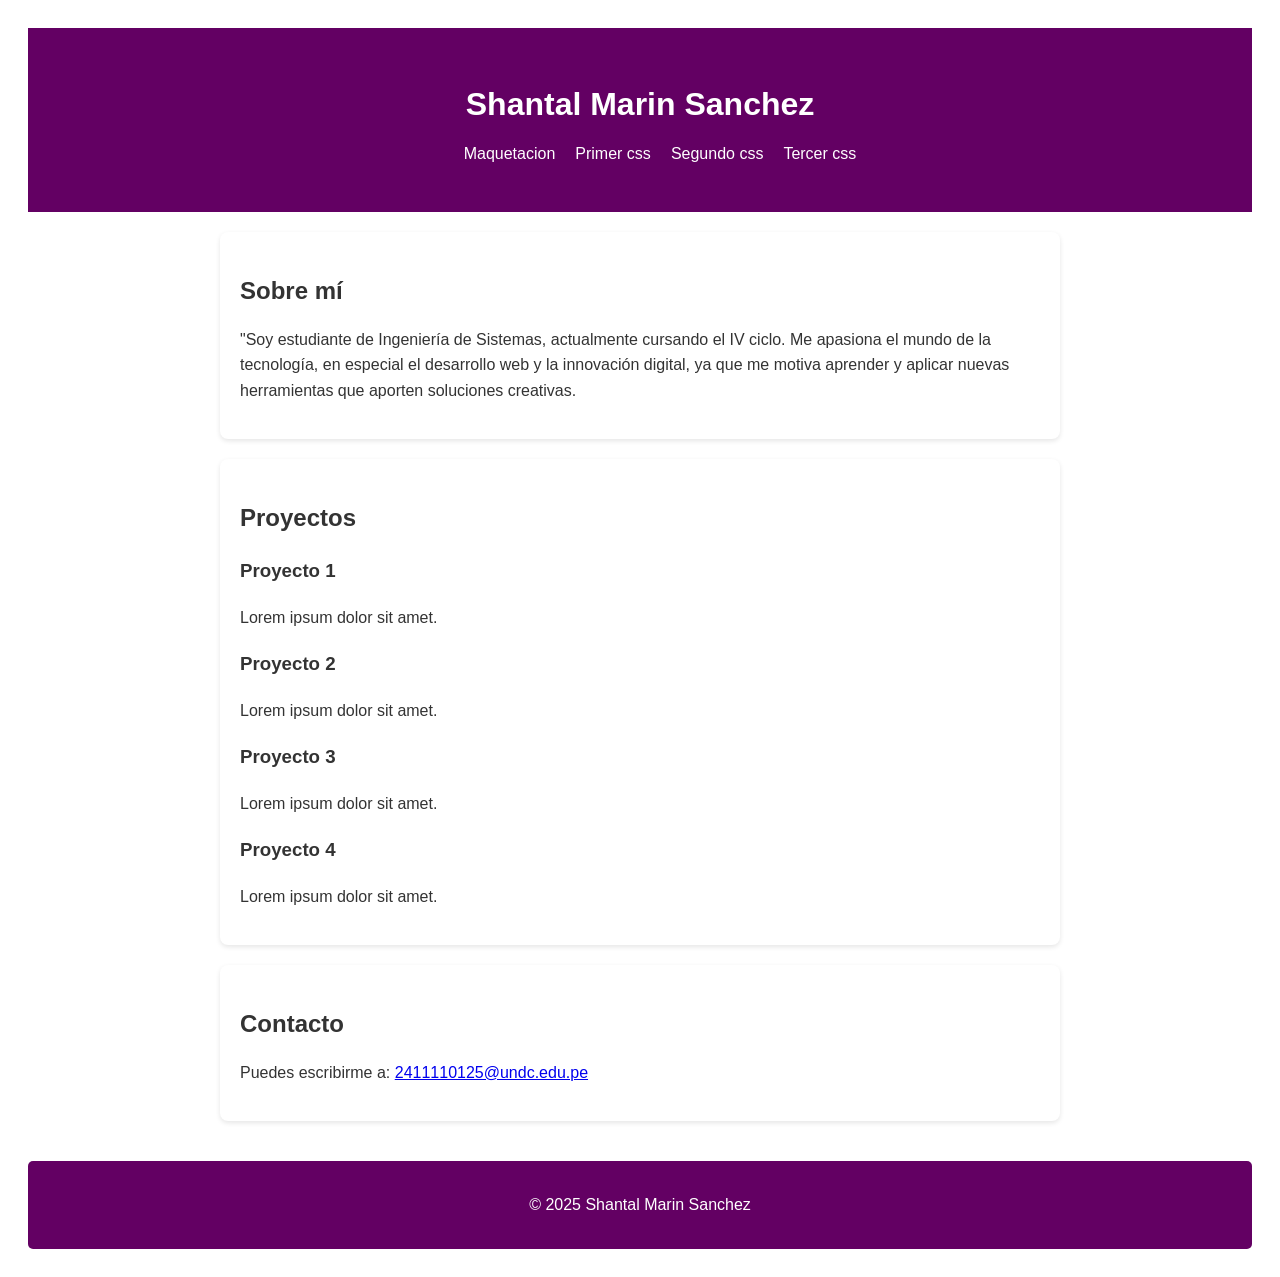
==== pag1.html @ 515fdd70 "Cambios locales antes de sincronizar con remoto" ====
<!DOCTYPE html>
<html lang="en">
<head>
    <meta charset="UTF-8">
    <meta name="viewport" content="width=device-width, initial-scale=1.0">
    <title>Document</title>
    <link rel="stylesheet" href="estilos.css">
</head>
<body>
    <header>
        <h1>Shantal Marin Sanchez</h1>
            <nav>
                <ul>
                    <li><a href="index.html">Maquetacion</a></li>
                    <li><a href="Pag1.html">Primer css</a></li>
                    <li><a href="Pag2.html">Segundo css </a></li>
                    <li><a href="Pag3.html">Tercer css</a></li>
                </ul>
            </nav>
    </header>

    <section id="sobre-mi">
        <h2>Sobre mí</h2>
            <p>"Soy estudiante de Ingeniería de Sistemas, actualmente cursando el IV ciclo. Me apasiona el mundo de la tecnología, en especial el desarrollo web y la innovación digital, ya que me motiva aprender y aplicar nuevas herramientas que aporten soluciones creativas.</p>
    </section>

    <section id="proyectos">
        <h2>Proyectos</h2>
            <article>
                <h3>Proyecto 1</h3>
                    <p>Lorem ipsum dolor sit amet.</p>
            </article>

            <article>
                <h3>Proyecto 2</h3>
                    <p>Lorem ipsum dolor sit amet.</p>
            </article>

            <article>
                <h3>Proyecto 3</h3>
                    <p>Lorem ipsum dolor sit amet.</p>
            </article>

            <article>
                <h3>Proyecto 4</h3>
                    <p>Lorem ipsum dolor sit amet.</p>
            </article>
    </section>

    <section id="contacto">
        <h2>Contacto</h2>
            <p>Puedes escribirme a: <a href="mailto:2411110125@undc.edu.pe">2411110125@undc.edu.pe</a></p>
    </section>
    
    <footer>
        <p>&copy; 2025 Shantal Marin Sanchez</p>
    </footer>

</body>
</html>
---- estilos.css ----
{
  margin: 0;
  padding: 0;
  box-sizing: border-box;
}

body {
  font-family: Arial, sans-serif;
  line-height: 1.6;
  background-color: #ffffff;
  color: #333;
  padding: 20px;
}

header {
  background-color: #630063;
  color: #fff;
  padding: 30px 20px;
  text-align: center;
}

header h1 {
  margin-bottom: 10px;
}

nav ul {
  list-style: none;
  display: flex;
  justify-content: center;
  gap: 20px;
  margin-top: 10px;
}

nav a {
  color: #fff;
  text-decoration: none;
}

nav a:hover {
  color: #1abc9c;
  text-decoration: underline;
}

section {
  background: #fff;
  margin: 20px auto;
  padding: 20px;
  max-width: 800px;
  border-radius: 8px;
  box-shadow: 0 2px 5px rgba(0,0,0,0.1);
}

section h2 {
  margin-bottom: 10px;
}

article {
  margin-bottom: 15px;
}

footer {
  text-align: center;
  padding: 15px;
  background-color: #630063;
  color: #fff;
  margin-top: 40px;
  border-radius: 5px;
}
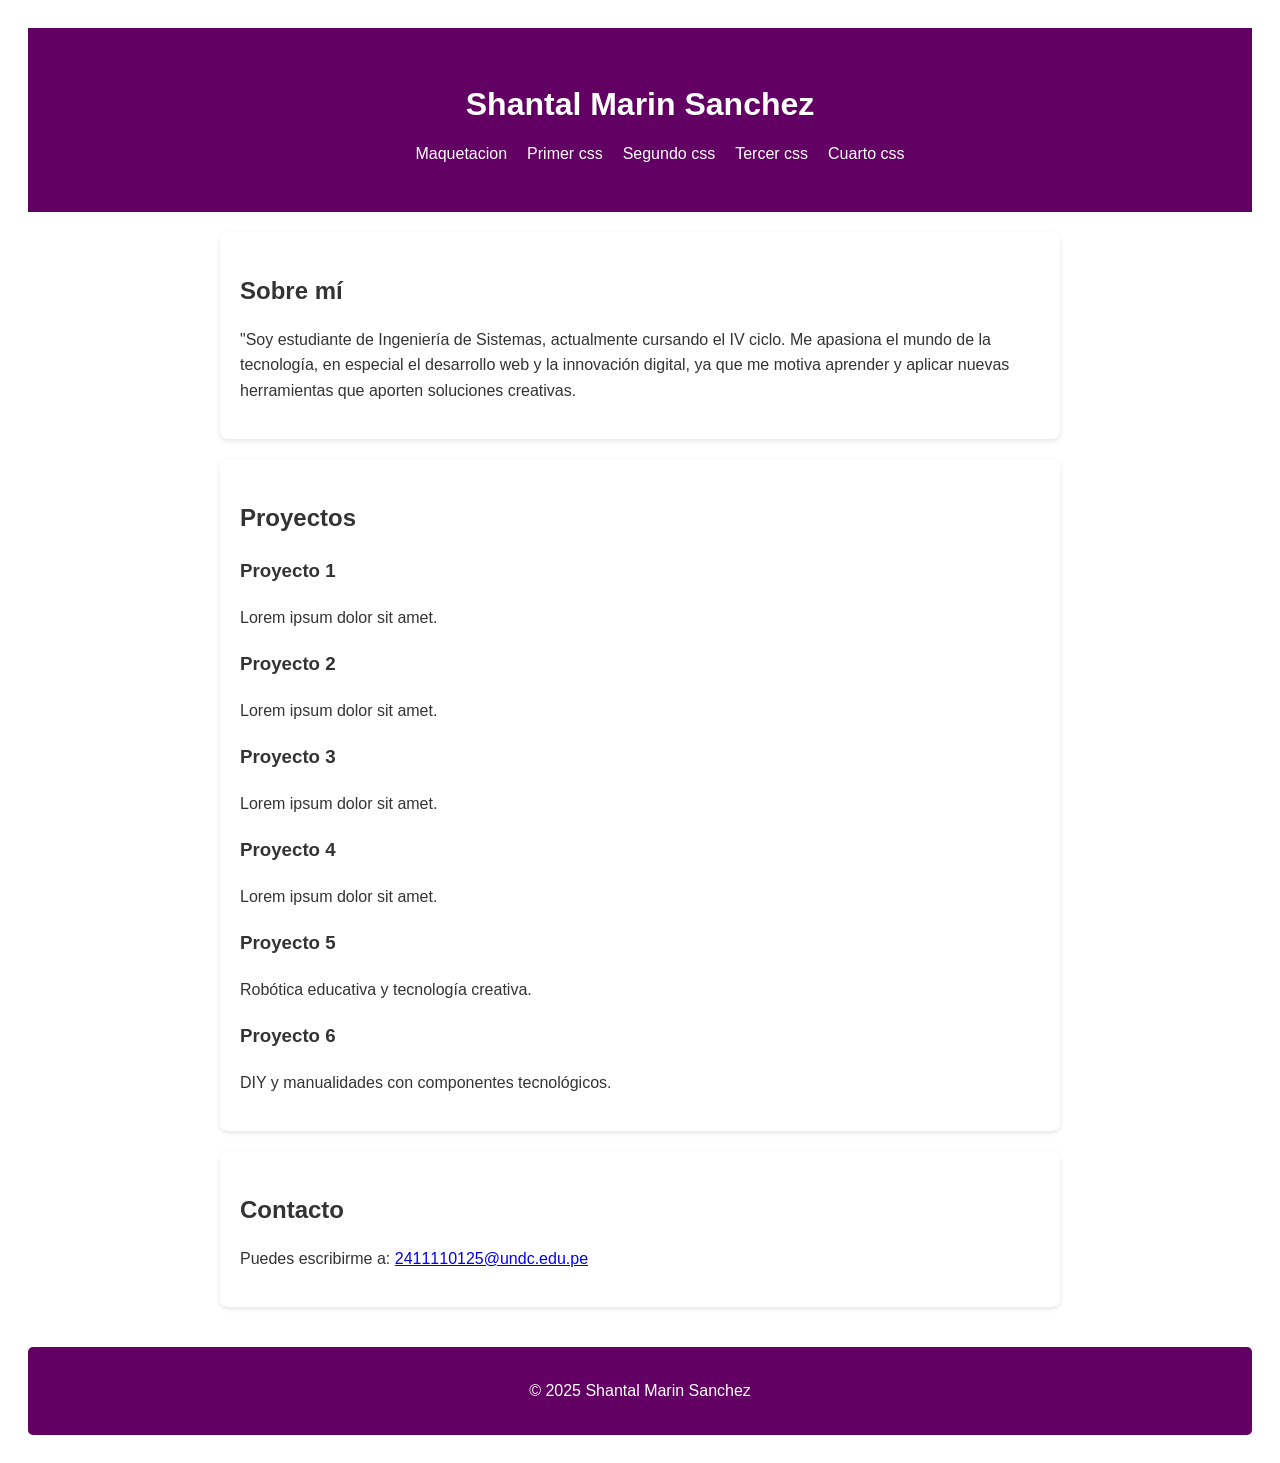
==== commit f081eb1e: "Actualizacion cc" ====
--- a/pag1.html
+++ b/pag1.html
@@ -4,7 +4,7 @@
     <meta charset="UTF-8">
     <meta name="viewport" content="width=device-width, initial-scale=1.0">
     <title>Document</title>
-    <link rel="stylesheet" href="estilos.css">
+    <link rel="stylesheet" href="estilos1.css">
 </head>
 <body>
     <header>
@@ -15,6 +15,7 @@
                     <li><a href="Pag1.html">Primer css</a></li>
                     <li><a href="Pag2.html">Segundo css </a></li>
                     <li><a href="Pag3.html">Tercer css</a></li>
+                    <li><a href="Pag4.html">Cuarto css</a></li>
                 </ul>
             </nav>
     </header>
@@ -45,6 +46,16 @@
                 <h3>Proyecto 4</h3>
                     <p>Lorem ipsum dolor sit amet.</p>
             </article>
+
+            <article>
+                <h3>Proyecto 5</h3>
+                    <p>Robótica educativa y tecnología creativa.</p>
+            </article>
+
+            <article>
+                <h3>Proyecto 6</h3>
+                    <p>DIY y manualidades con componentes tecnológicos.</p>
+            </article>
     </section>
 
     <section id="contacto">
--- a/estilos1.css
+++ b/estilos1.css
@@ -0,0 +1,68 @@
+{
+  margin: 0;
+  padding: 0;
+  box-sizing: border-box;
+}
+
+body {
+  font-family: Arial, sans-serif;
+  line-height: 1.6;
+  background-color: #ffffff;
+  color: #333;
+  padding: 20px;
+}
+
+header {
+  background-color: #630063;
+  color: #fff;
+  padding: 30px 20px;
+  text-align: center;
+}
+
+header h1 {
+  margin-bottom: 10px;
+}
+
+nav ul {
+  list-style: none;
+  display: flex;
+  justify-content: center;
+  gap: 20px;
+  margin-top: 10px;
+}
+
+nav a {
+  color: #fff;
+  text-decoration: none;
+}
+
+nav a:hover {
+  color: #1abc9c;
+  text-decoration: underline;
+}
+
+section {
+  background: #fff;
+  margin: 20px auto;
+  padding: 20px;
+  max-width: 800px;
+  border-radius: 8px;
+  box-shadow: 0 2px 5px rgba(0,0,0,0.1);
+}
+
+section h2 {
+  margin-bottom: 10px;
+}
+
+article {
+  margin-bottom: 15px;
+}
+
+footer {
+  text-align: center;
+  padding: 15px;
+  background-color: #630063;
+  color: #fff;
+  margin-top: 40px;
+  border-radius: 5px;
+}
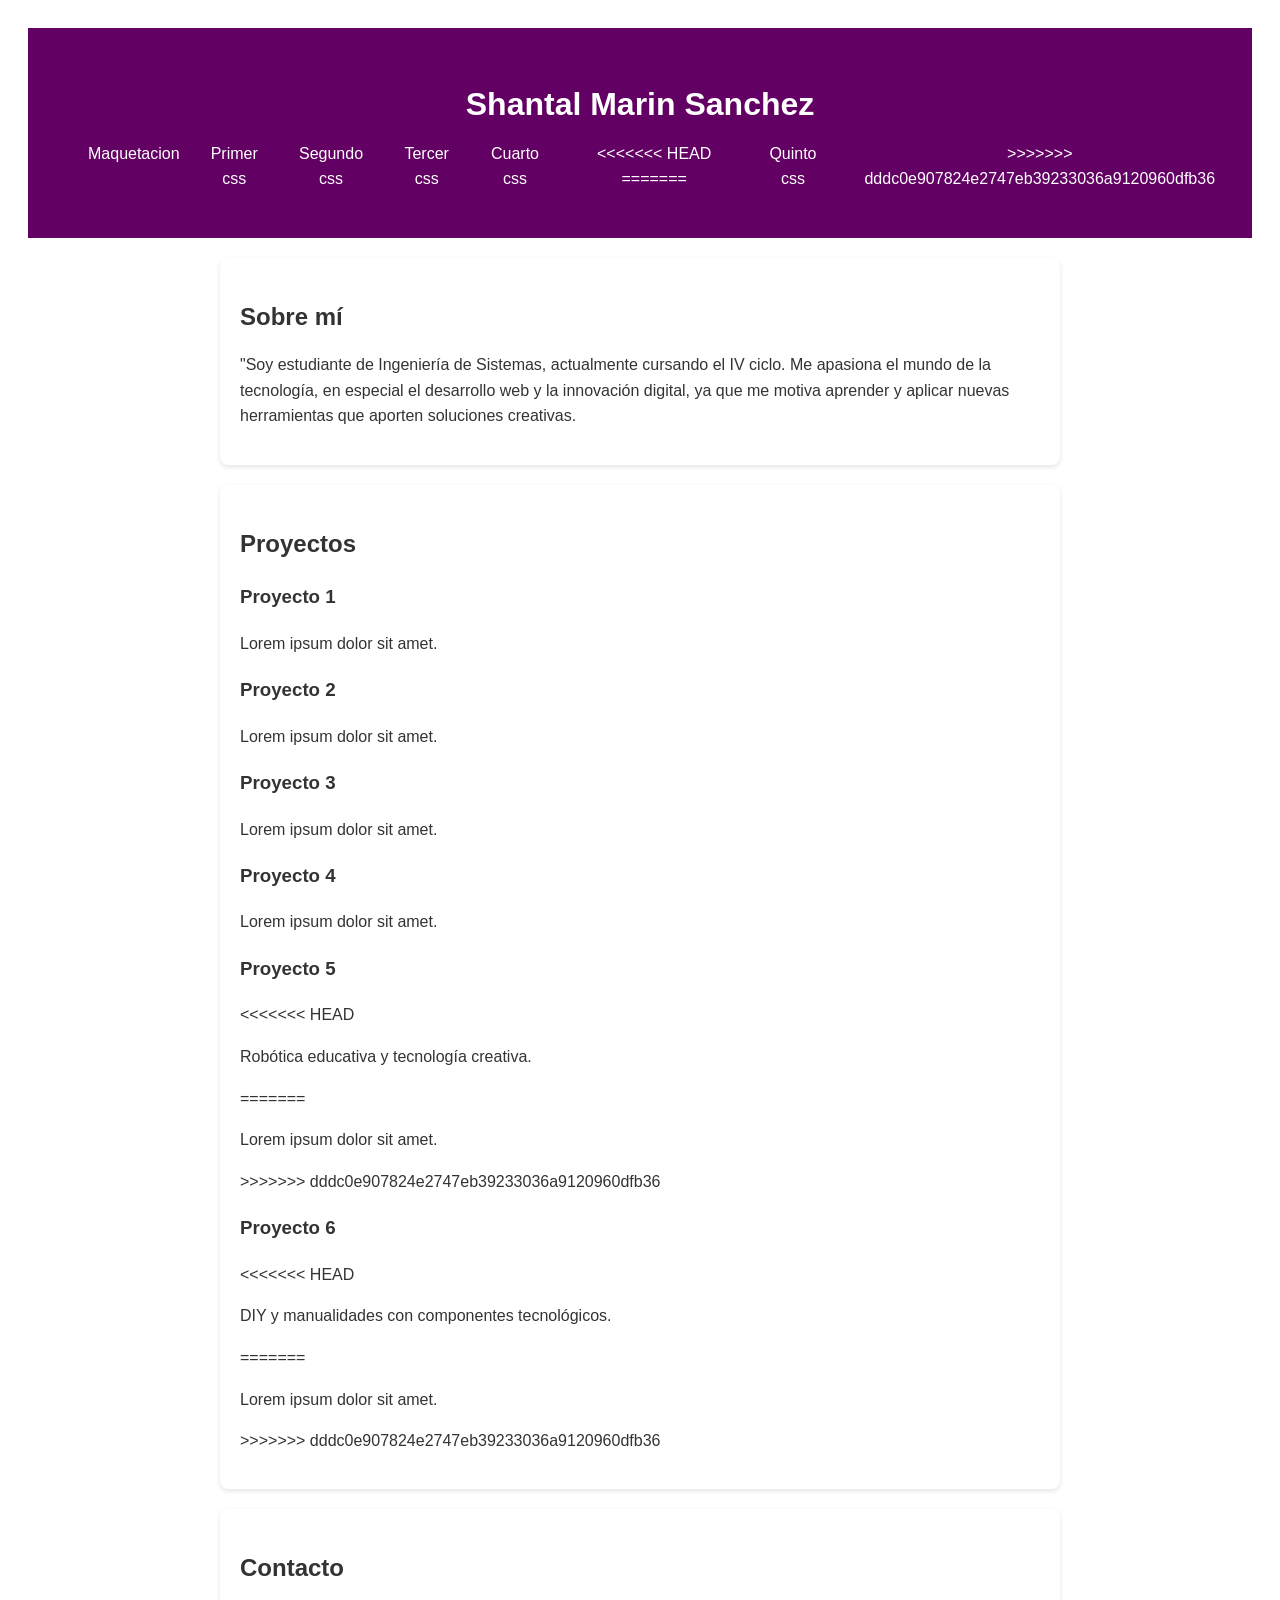
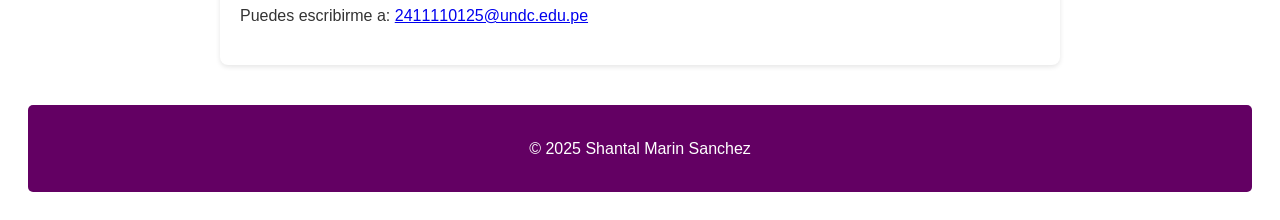
==== commit 12a60c0c: "Resueltos conflictos de merge" ====
--- a/pag1.html
+++ b/pag1.html
@@ -16,6 +16,10 @@
                     <li><a href="Pag2.html">Segundo css </a></li>
                     <li><a href="Pag3.html">Tercer css</a></li>
                     <li><a href="Pag4.html">Cuarto css</a></li>
+<<<<<<< HEAD
+=======
+                    <li><a href="Pag5.html">Quinto css</a></li>
+>>>>>>> dddc0e907824e2747eb39233036a9120960dfb36
                 </ul>
             </nav>
     </header>
@@ -49,12 +53,20 @@
 
             <article>
                 <h3>Proyecto 5</h3>
+<<<<<<< HEAD
                     <p>Robótica educativa y tecnología creativa.</p>
+=======
+                    <p>Lorem ipsum dolor sit amet.</p>
+>>>>>>> dddc0e907824e2747eb39233036a9120960dfb36
             </article>
 
             <article>
                 <h3>Proyecto 6</h3>
+<<<<<<< HEAD
                     <p>DIY y manualidades con componentes tecnológicos.</p>
+=======
+                    <p>Lorem ipsum dolor sit amet.</p>
+>>>>>>> dddc0e907824e2747eb39233036a9120960dfb36
             </article>
     </section>
 
